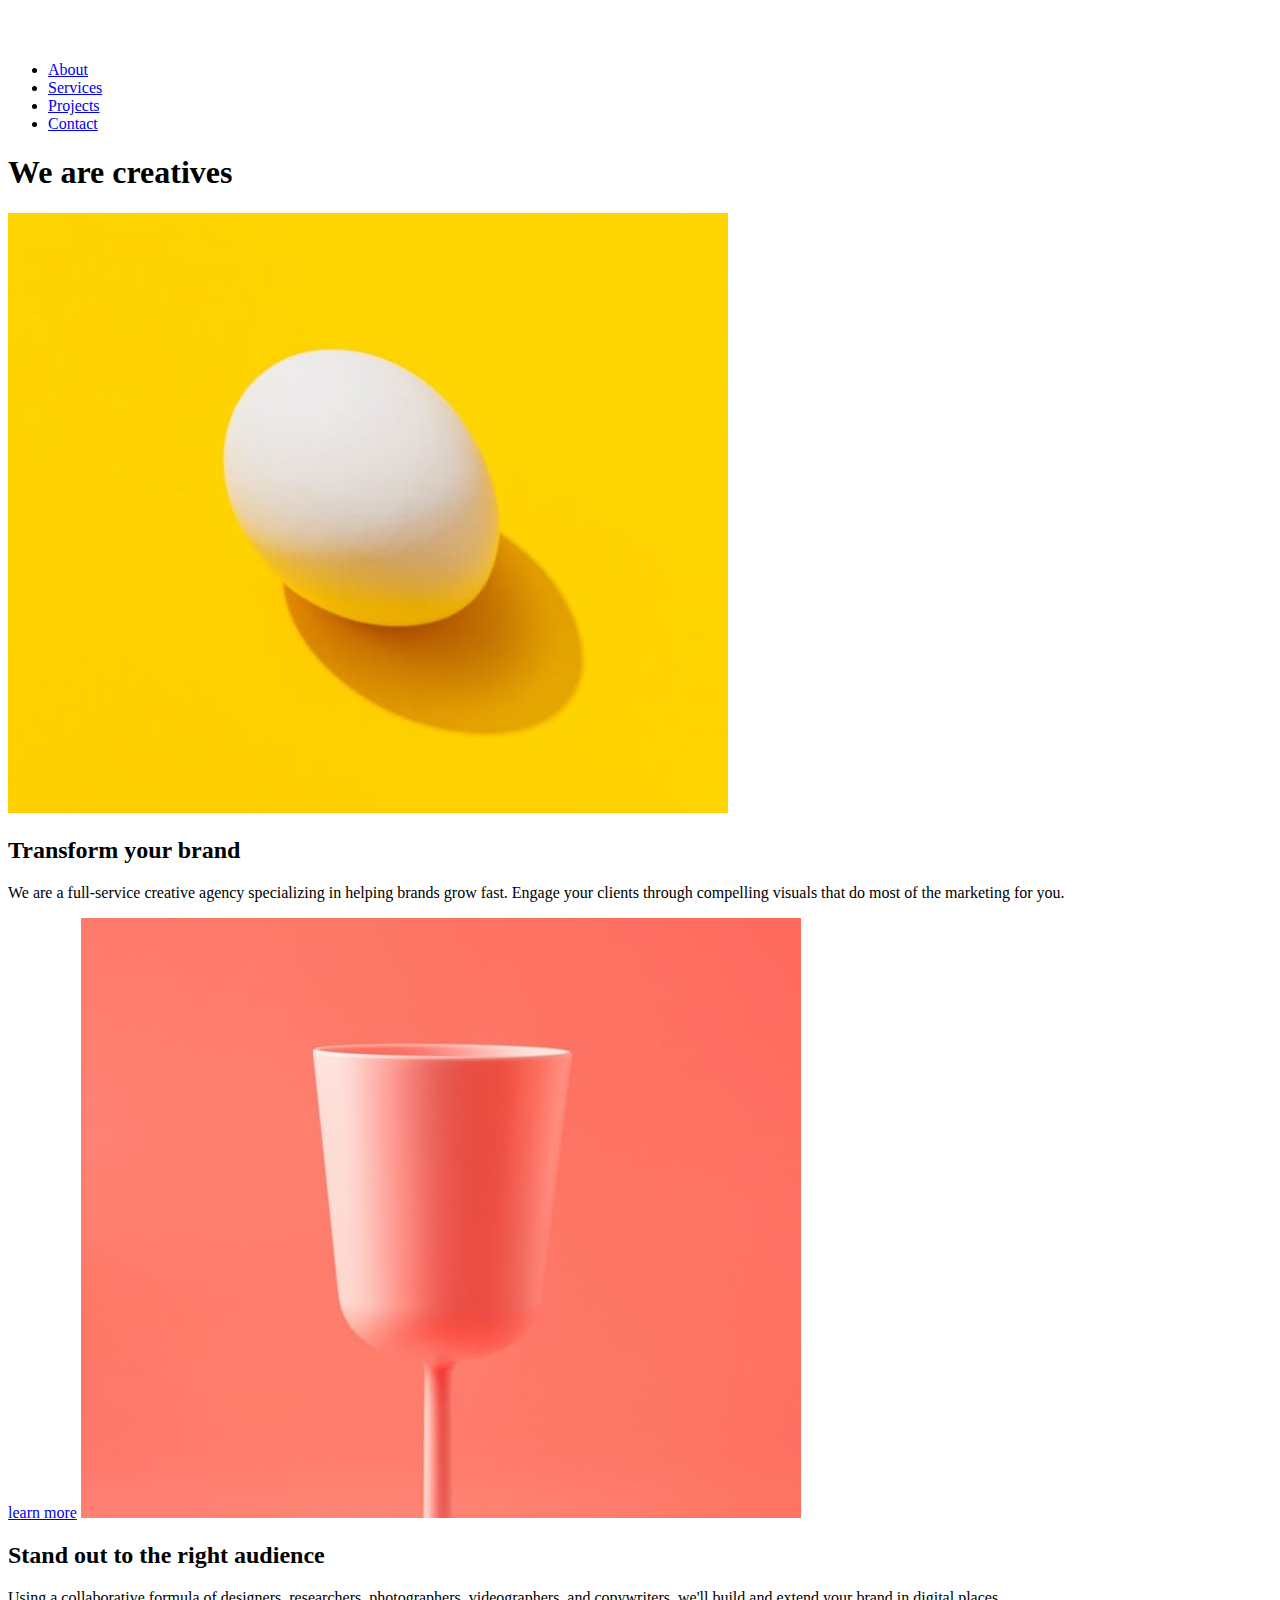
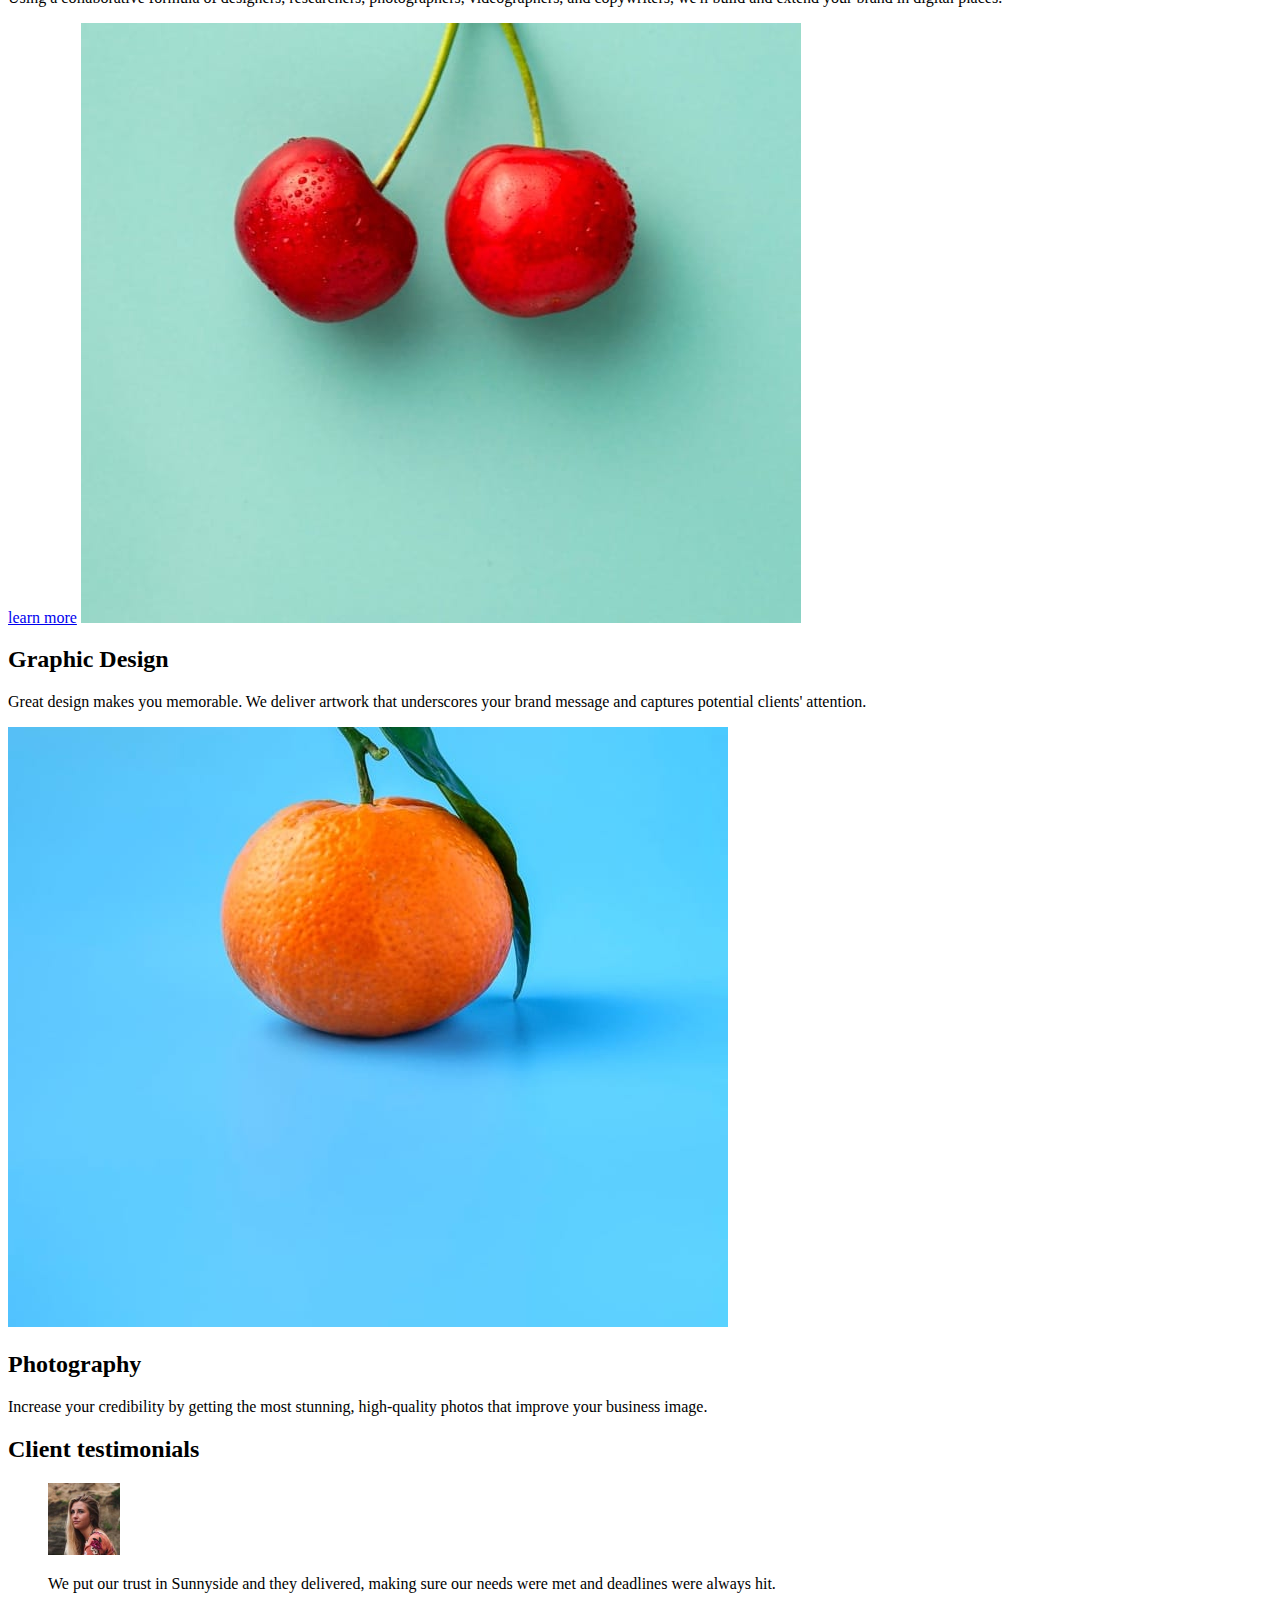
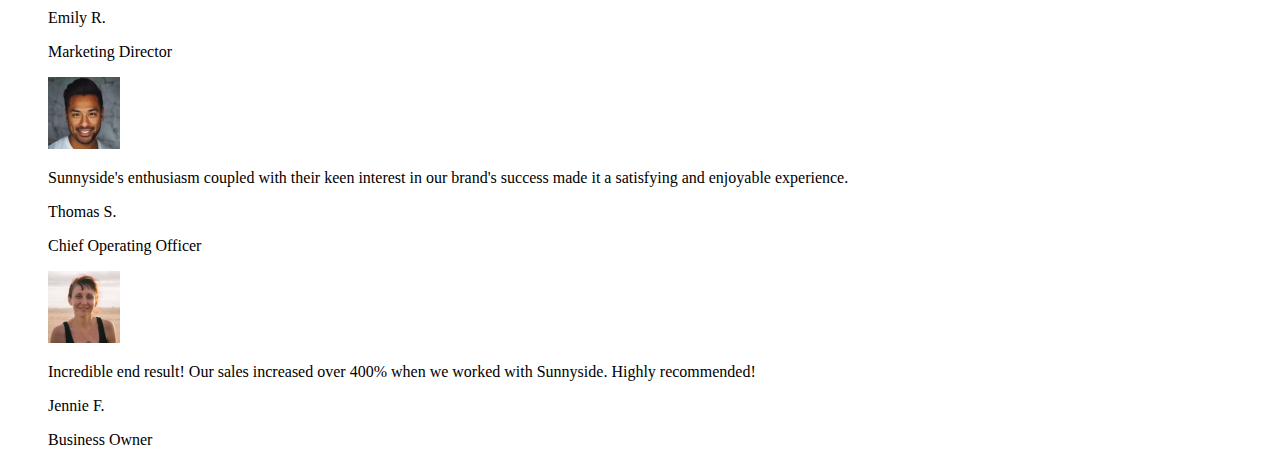
==== _neven/index.html @ 85bca355 "Neven" ====
<!DOCTYPE html>
<html lang="en">
<head>
    <meta charset="UTF-8">
    <meta http-equiv="X-UA-Compatible" content="IE=edge">
    <meta name="viewport" content="width=device-width, initial-scale=1.0">
    <title>SunnySide</title>
</head>
<body>
    <header>
        <img src="assets/logo.svg" width="170" height="33" alt="SunnySide logo">

        <nav>
            <ul>
                <li>
                    <a href="#about">About</a>
                </li>
                <li>
                    <a href="#services">Services</a>
                </li>
                <li>
                    <a href="#projects">Projects</a>
                </li>
                <li>
                    <a href="#contact">Contact</a>
                </li>
            </ul>
        </nav>
    </header>

    <main>
        <h1>We are creatives</h1>

        <picture>
            <source media="(min-width: 800px)" srcset="assets/desktop/image-transform.jpg">
            <img src="assets/mobile/image-transform.jpg" alt="Picture of an egg">
        </picture>
        <h2>Transform your brand</h2>
        <p>We are a full-service creative agency specializing in helping brands grow fast. Engage your clients through compelling visuals that do most of the marketing for you.</p>
        <a href="#more">learn more</a>


        <picture>
            <source media="(min-width: 800px)" srcset="assets/desktop/image-stand-out.jpg">
            <img src="assets/mobile/image-stand-out.jpg" alt="Picture of an egg">
        </picture>
        <h2>Stand out to the right audience</h2>
        <p>Using a collaborative formula of designers, researchers, photographers, videographers, and copywriters, we'll build and extend your brand in digital places. </p>
        <a href="#more">learn more</a>

        <picture>
            <source media="(min-width: 800px)" srcset="assets/desktop/image-graphic-design.jpg">
            <img src="assets/mobile/image-graphic-design.jpg" alt="Picture of an egg">
        </picture>
        <h2>Graphic Design</h2>
        <p>Great design makes you memorable. We deliver artwork that underscores your brand message and captures potential clients' attention.</p>

        <picture>
            <source media="(min-width: 800px)" srcset="assets/desktop/image-photography.jpg">
            <img src="assets/mobile/image-photography.jpg" alt="Picture of an egg">
        </picture>
        <h2>Photography</h2>        
        <p>Increase your credibility by getting the most stunning, high-quality photos that improve your business image.</p>

        <h2>Client testimonials</h2>
        <blockquote>
            <img src="assets/image-emily.jpg" width="72" height="72" alt="Emily R.">
            <p>We put our trust in Sunnyside and they delivered, making sure our needs were met and deadlines were always hit.</p>
            <footer>
                <p>Emily R.</p>
                <p>Marketing Director</p>
            </footer>
        </blockquote>

        <blockquote>
            <img src="assets/image-thomas.jpg" width="72" height="72" alt="Thomas S.">
            <p>Sunnyside's enthusiasm coupled with their keen interest in our brand's success made it a satisfying and enjoyable experience.</p>
            <footer>
                <p>Thomas S.</p>
                <p>Chief Operating Officer</p>
            </footer>
        </blockquote>

        <blockquote>
            <img src="assets/image-jennie.jpg" width="72" height="72" alt="Thomas S.">
            <p>Incredible end result! Our sales increased over 400% when we worked with Sunnyside. Highly recommended!</p>
            <footer>
                <p>Jennie F.</p>
                <p>Business Owner</p>
            </footer>
        </blockquote>

    </main>
</body>
</html>
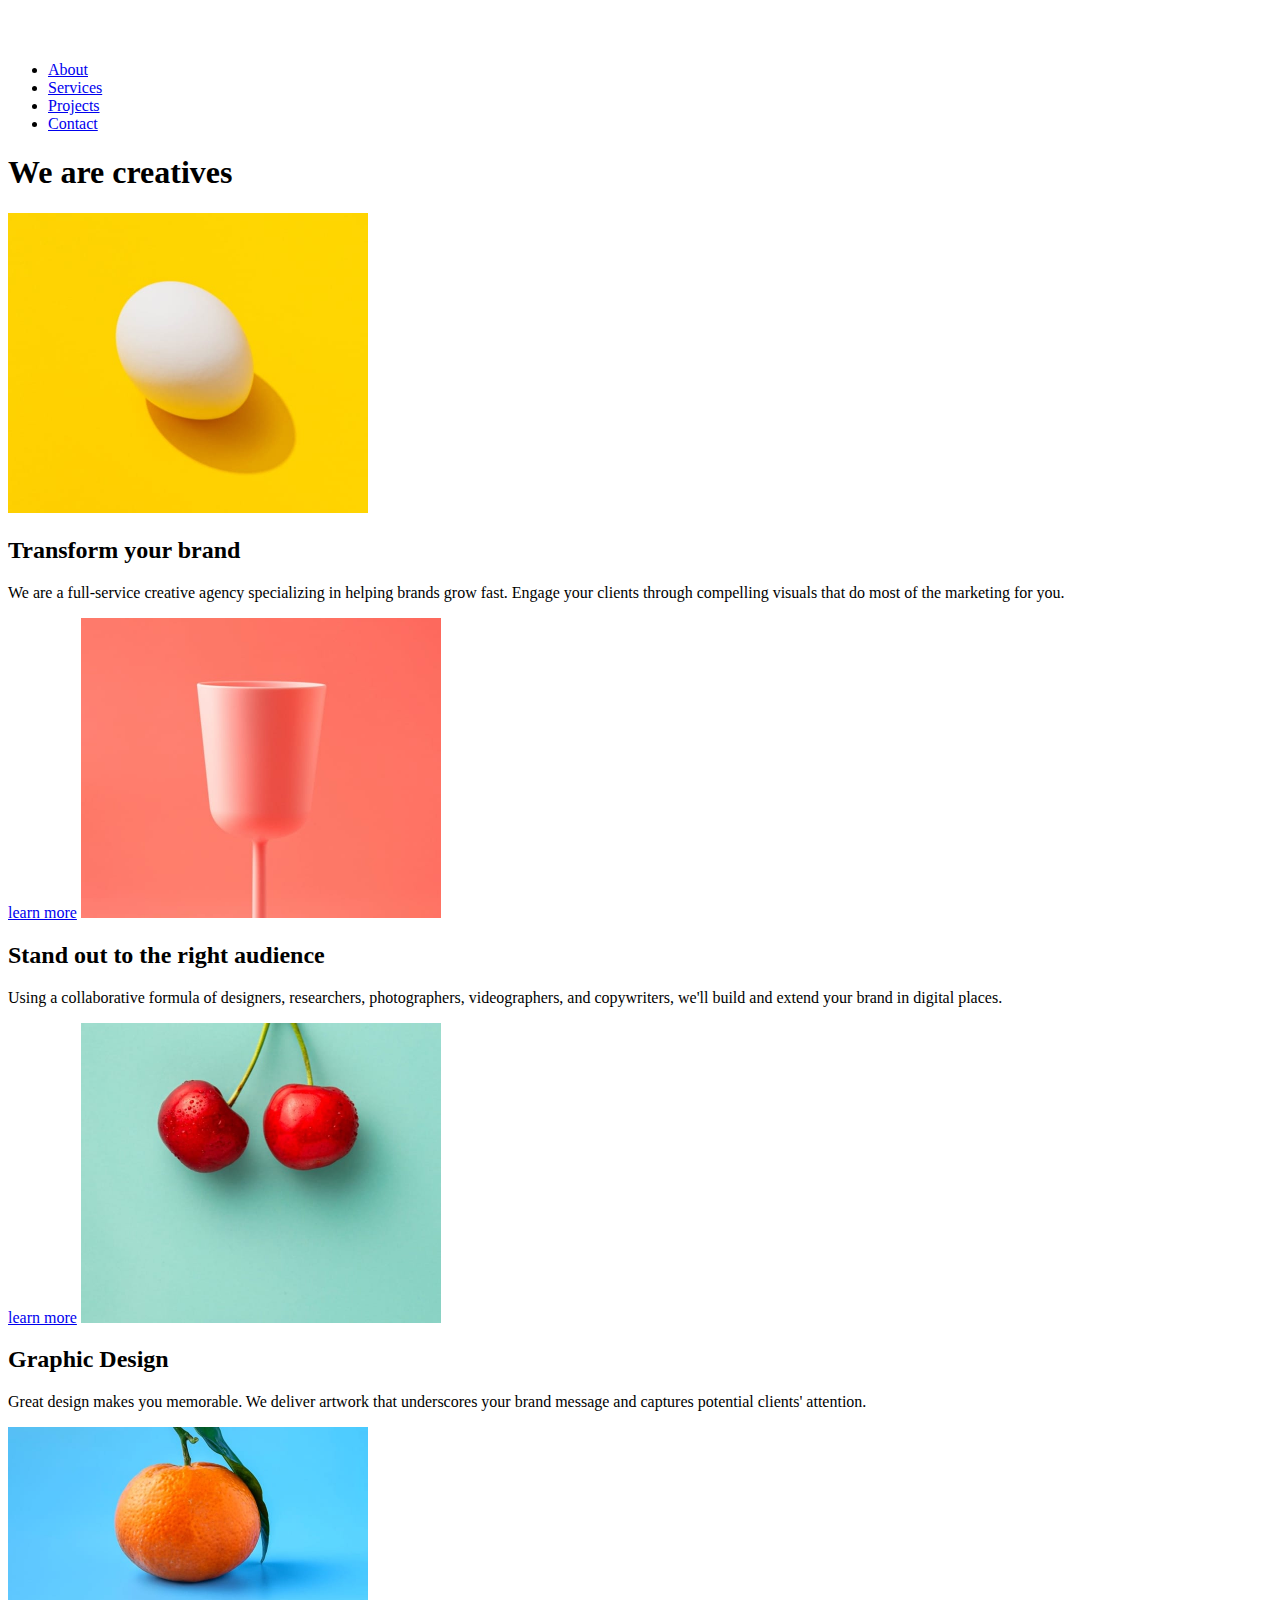
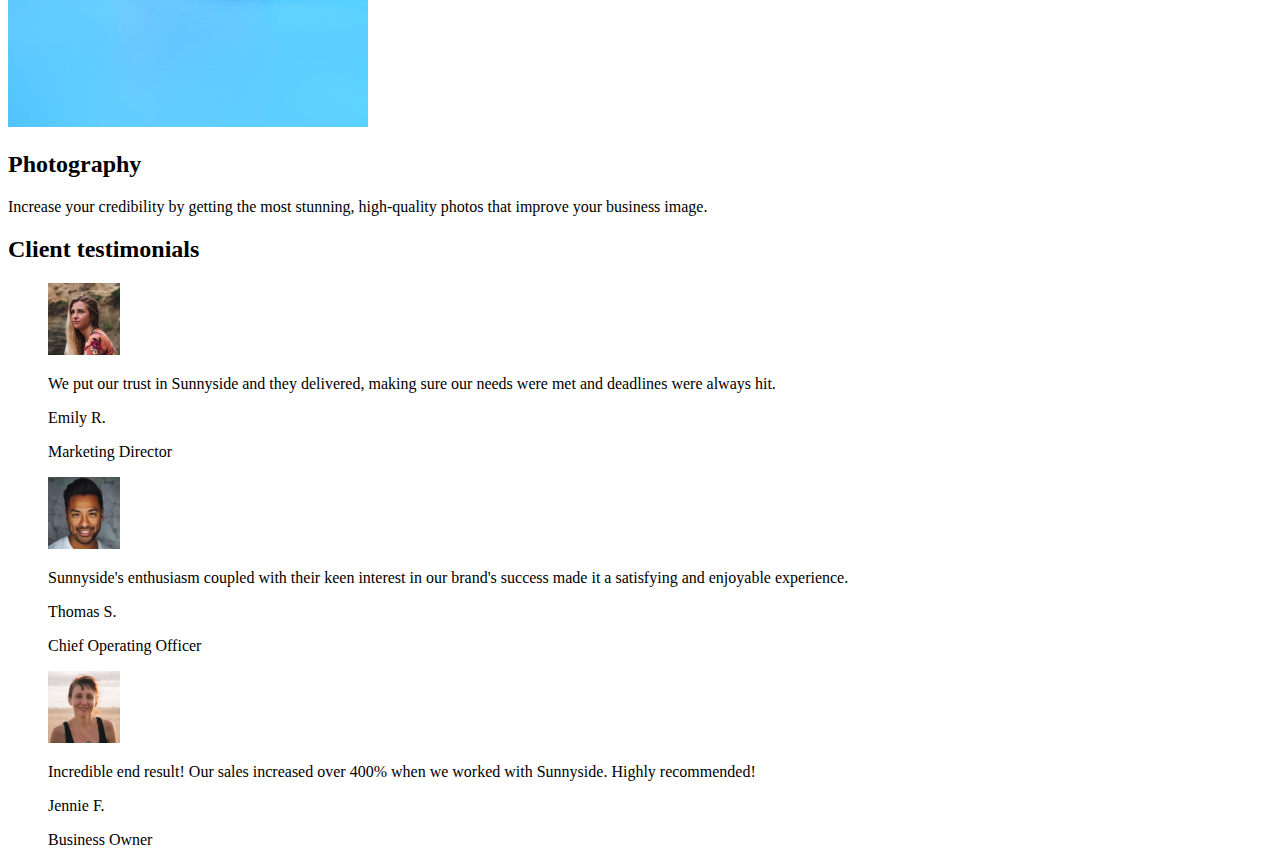
==== commit bdc20cd7: "Add dimenions to source" ====
--- a/_neven/index.html
+++ b/_neven/index.html
@@ -32,8 +32,8 @@
         <h1>We are creatives</h1>
 
         <picture>
-            <source media="(min-width: 800px)" srcset="assets/desktop/image-transform.jpg">
-            <img src="assets/mobile/image-transform.jpg" alt="Picture of an egg">
+            <source media="(min-width: 800px)" srcset="assets/desktop/image-transform.jpg" width="360" height="300">
+            <img src="assets/mobile/image-transform.jpg" width="375" height="312" alt="Picture of an egg">
         </picture>
         <h2>Transform your brand</h2>
         <p>We are a full-service creative agency specializing in helping brands grow fast. Engage your clients through compelling visuals that do most of the marketing for you.</p>
@@ -41,23 +41,23 @@
 
 
         <picture>
-            <source media="(min-width: 800px)" srcset="assets/desktop/image-stand-out.jpg">
-            <img src="assets/mobile/image-stand-out.jpg" alt="Picture of an egg">
+            <source media="(min-width: 800px)" srcset="assets/desktop/image-stand-out.jpg" width="360" height="300">
+            <img src="assets/mobile/image-stand-out.jpg" width="375" height="312" alt="Picture of an glass">
         </picture>
         <h2>Stand out to the right audience</h2>
         <p>Using a collaborative formula of designers, researchers, photographers, videographers, and copywriters, we'll build and extend your brand in digital places. </p>
         <a href="#more">learn more</a>
 
         <picture>
-            <source media="(min-width: 800px)" srcset="assets/desktop/image-graphic-design.jpg">
-            <img src="assets/mobile/image-graphic-design.jpg" alt="Picture of an egg">
+            <source media="(min-width: 800px)" srcset="assets/desktop/image-graphic-design.jpg" width="360" height="300">
+            <img src="assets/mobile/image-graphic-design.jpg" width="375" height="600" alt="Picture of an cherry">
         </picture>
         <h2>Graphic Design</h2>
         <p>Great design makes you memorable. We deliver artwork that underscores your brand message and captures potential clients' attention.</p>
 
         <picture>
-            <source media="(min-width: 800px)" srcset="assets/desktop/image-photography.jpg">
-            <img src="assets/mobile/image-photography.jpg" alt="Picture of an egg">
+            <source media="(min-width: 800px)" srcset="assets/desktop/image-photography.jpg" width="360" height="300">
+            <img src="assets/mobile/image-photography.jpg" width="375" height="600" alt="Picture of an orange">
         </picture>
         <h2>Photography</h2>        
         <p>Increase your credibility by getting the most stunning, high-quality photos that improve your business image.</p>
@@ -90,6 +90,7 @@
             </footer>
         </blockquote>
 
+
     </main>
 </body>
 </html>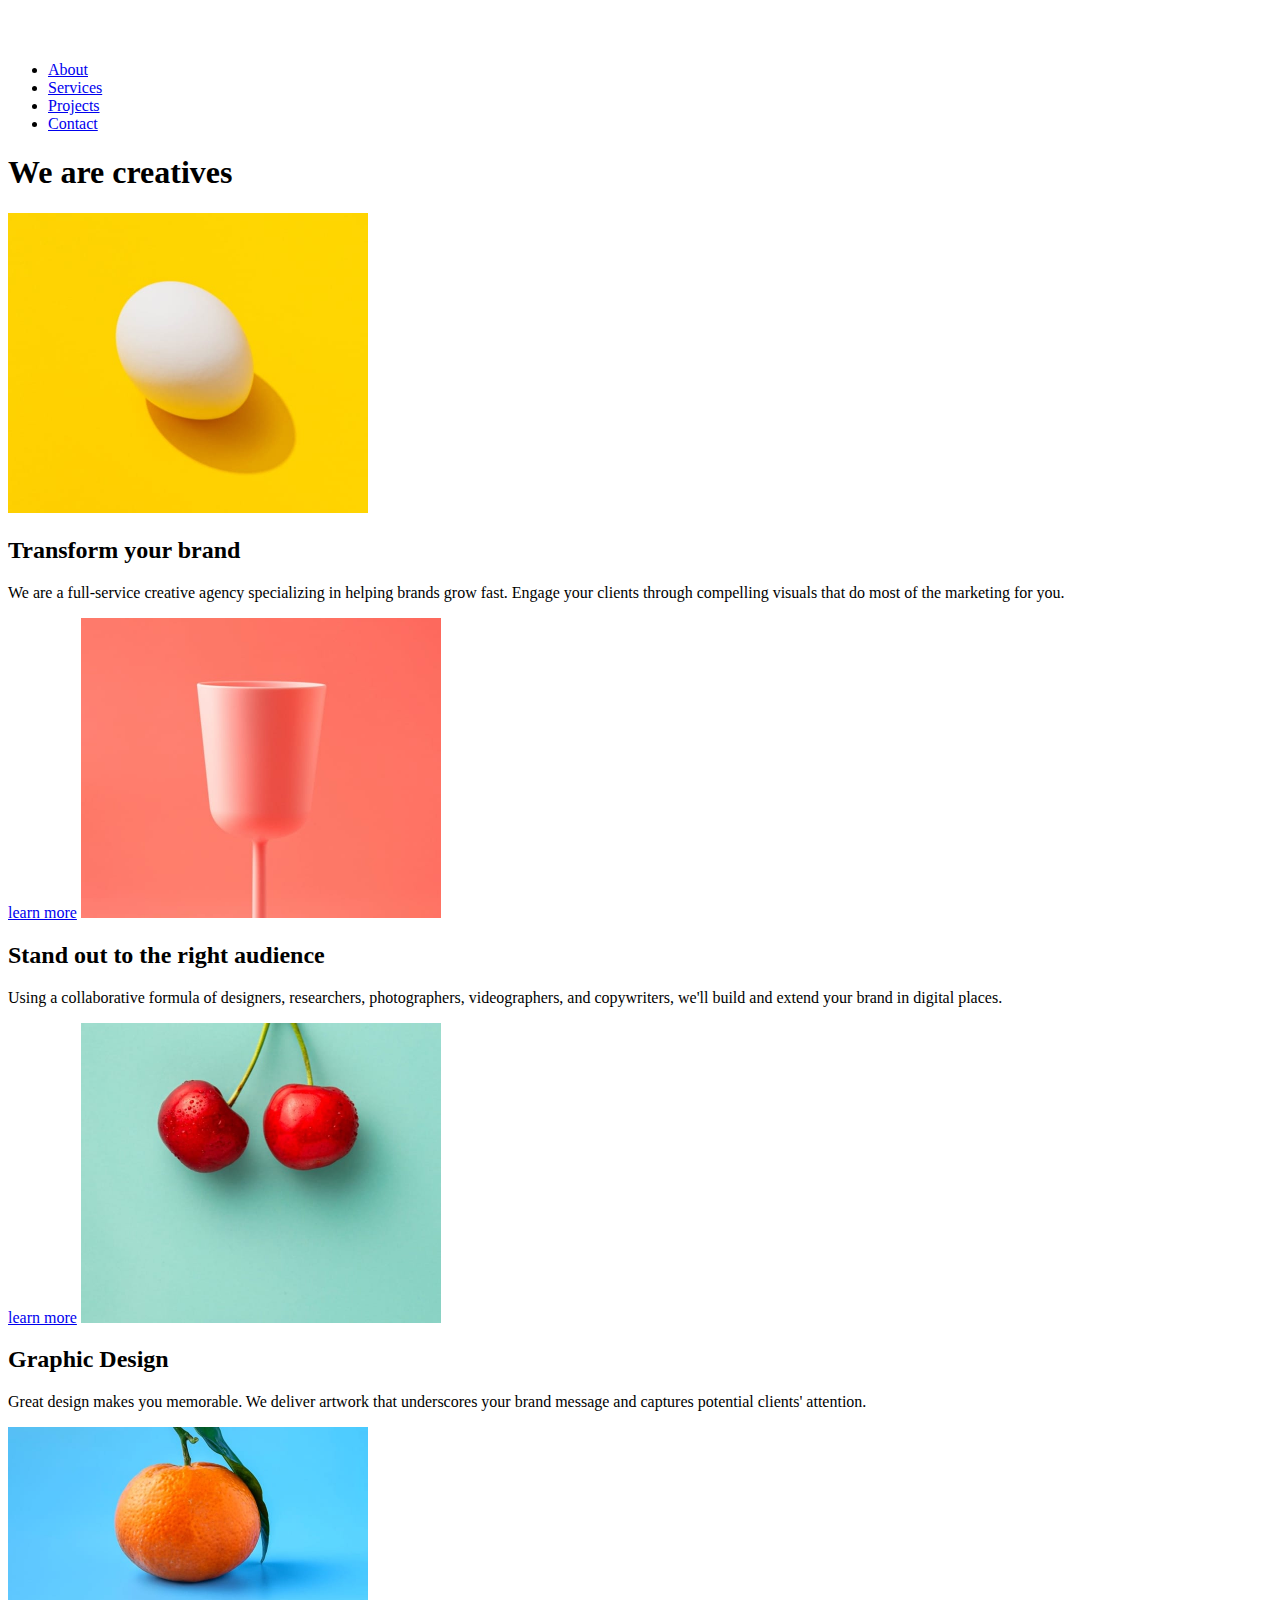
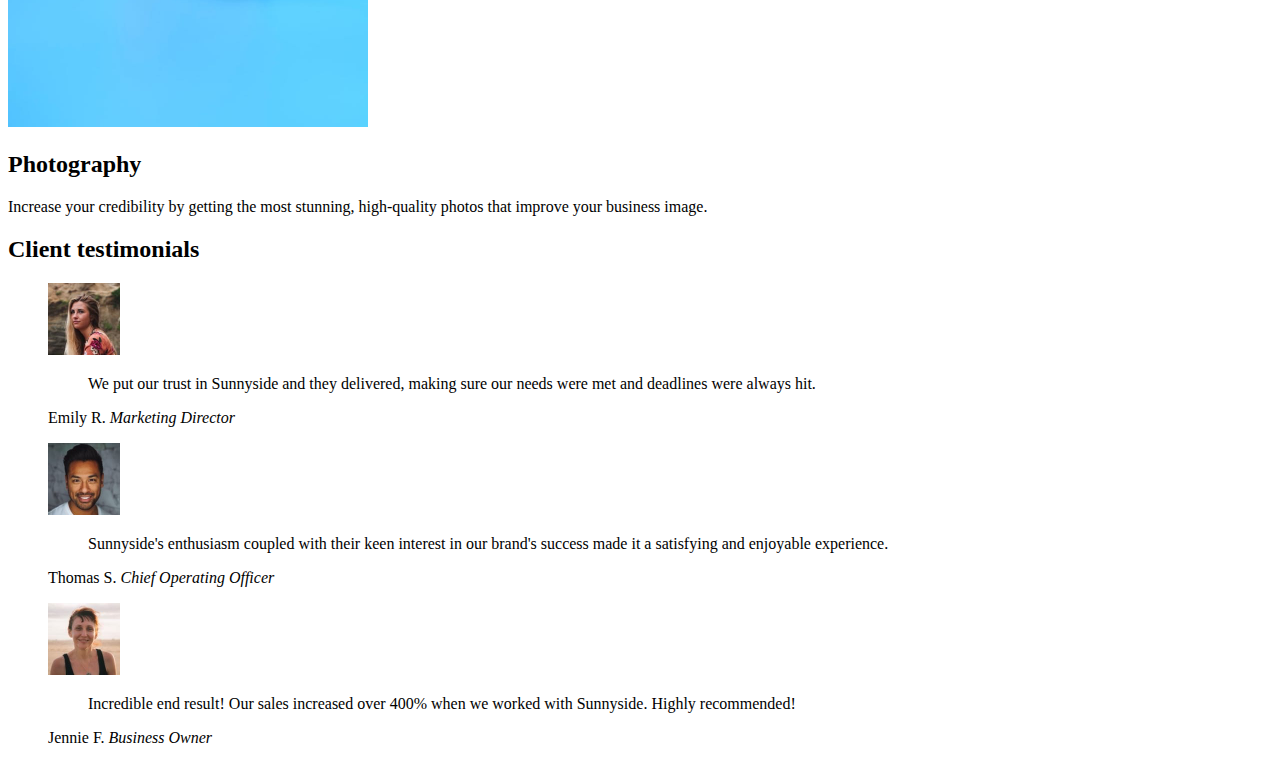
==== commit 52ac7dfb: "Markup for testimonials uses figure element" ====
--- a/_neven/index.html
+++ b/_neven/index.html
@@ -63,33 +63,36 @@
         <p>Increase your credibility by getting the most stunning, high-quality photos that improve your business image.</p>
 
         <h2>Client testimonials</h2>
-        <blockquote>
+
+        <figure>
             <img src="assets/image-emily.jpg" width="72" height="72" alt="Emily R.">
-            <p>We put our trust in Sunnyside and they delivered, making sure our needs were met and deadlines were always hit.</p>
-            <footer>
-                <p>Emily R.</p>
-                <p>Marketing Director</p>
-            </footer>
-        </blockquote>
+            <blockquote>
+                <p>We put our trust in Sunnyside and they delivered, making sure our needs were met and deadlines were always hit.</p>
+            </blockquote>
+            <figcaption>
+                Emily R. <cite>Marketing Director</cite>
+            </figcaption>
+        </figure>
 
-        <blockquote>
-            <img src="assets/image-thomas.jpg" width="72" height="72" alt="Thomas S.">
-            <p>Sunnyside's enthusiasm coupled with their keen interest in our brand's success made it a satisfying and enjoyable experience.</p>
-            <footer>
-                <p>Thomas S.</p>
-                <p>Chief Operating Officer</p>
-            </footer>
-        </blockquote>
+        <figure>
+            <img src="assets/image-thomas.jpg" width="72" height="72" alt="Emily R.">
+            <blockquote>
+                <p>Sunnyside's enthusiasm coupled with their keen interest in our brand's success made it a satisfying and enjoyable experience.</p>
+            </blockquote>
+            <figcaption>
+                Thomas S. <cite>Chief Operating Officer</cite>
+            </figcaption>
+        </figure>
 
-        <blockquote>
+        <figure>
             <img src="assets/image-jennie.jpg" width="72" height="72" alt="Thomas S.">
-            <p>Incredible end result! Our sales increased over 400% when we worked with Sunnyside. Highly recommended!</p>
-            <footer>
-                <p>Jennie F.</p>
-                <p>Business Owner</p>
-            </footer>
-        </blockquote>
-
+            <blockquote>
+                <p>Incredible end result! Our sales increased over 400% when we worked with Sunnyside. Highly recommended!</p>
+            </blockquote>
+            <figcaption>
+                Jennie F. <cite>Business Owner</cite>
+            </figcaption>
+        </figure>
 
     </main>
 </body>
